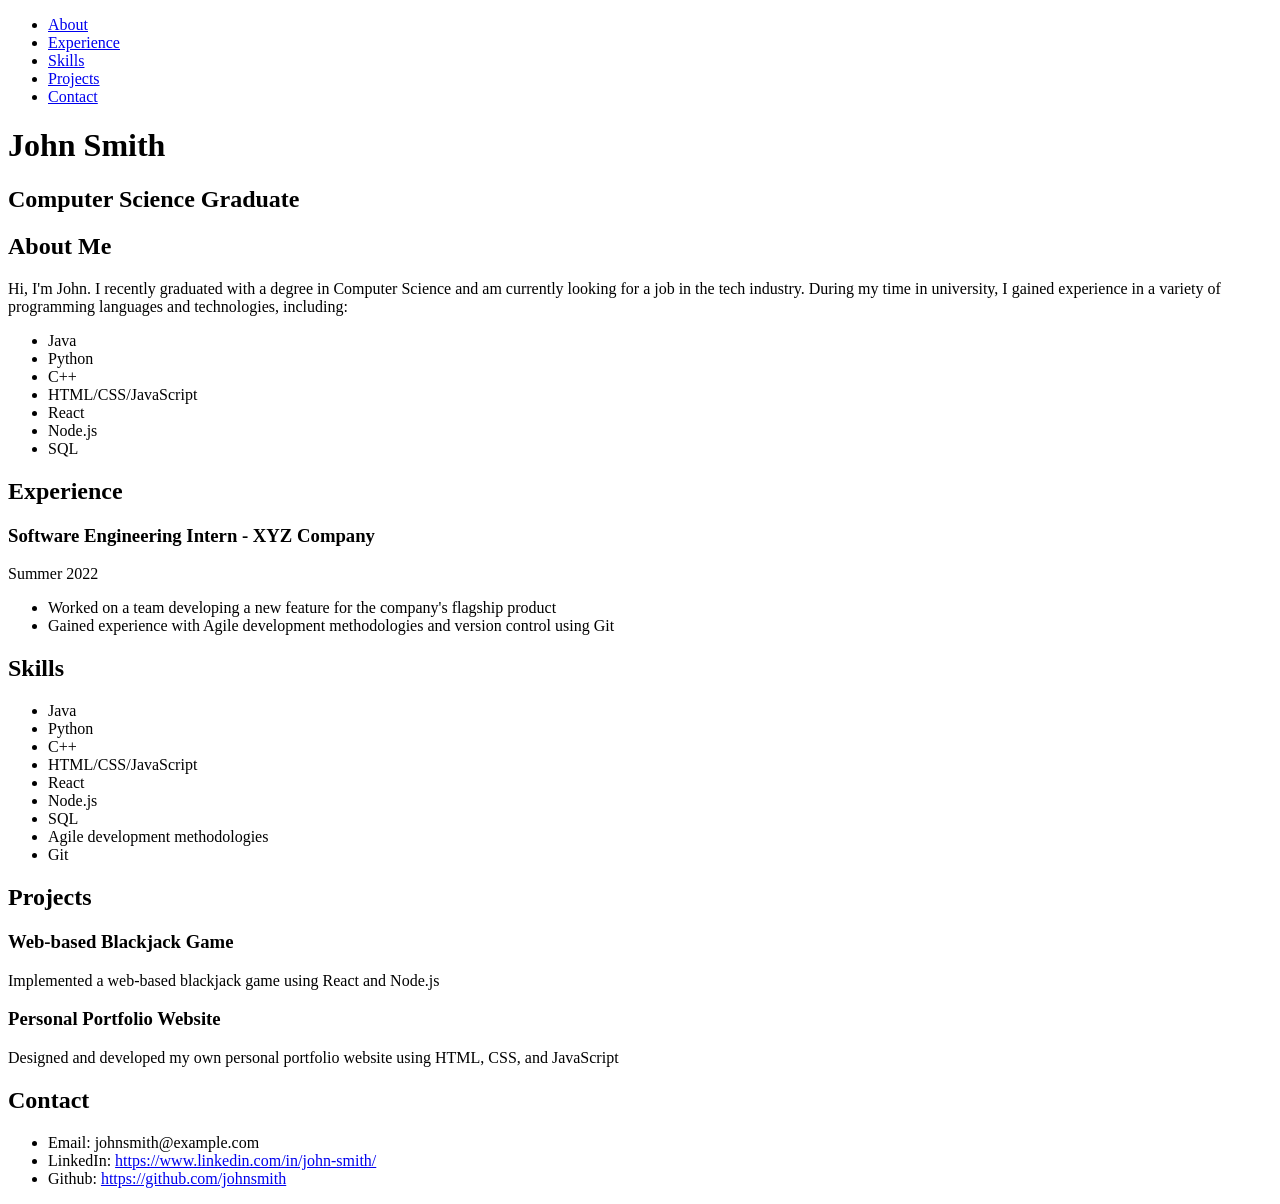
==== index.html @ e046befa "Rename file" ====
<!DOCTYPE html>
<html>
  <head>
    <title>John Smith - Computer Science Graduate</title>
    <meta charset="UTF-8">
    <meta name="viewport" content="width=device-width, initial-scale=1.0">
    <link rel="stylesheet" href="style.css">
  </head>
  <body>
    <header>
      <nav>
        <ul>
          <li><a href="#about">About</a></li>
          <li><a href="#experience">Experience</a></li>
          <li><a href="#skills">Skills</a></li>
          <li><a href="#projects">Projects</a></li>
          <li><a href="#contact">Contact</a></li>
        </ul>
      </nav>
      <h1>John Smith</h1>
      <h2>Computer Science Graduate</h2>
    </header>
    <main>
      <section id="about">
        <h2>About Me</h2>
        <p>Hi, I'm John. I recently graduated with a degree in Computer Science and am currently looking for a job in the tech industry. During my time in university, I gained experience in a variety of programming languages and technologies, including:</p>
        <ul>
          <li>Java</li>
          <li>Python</li>
          <li>C++</li>
          <li>HTML/CSS/JavaScript</li>
          <li>React</li>
          <li>Node.js</li>
          <li>SQL</li>
        </ul>
      </section>
      <section id="experience">
        <h2>Experience</h2>
        <h3>Software Engineering Intern - XYZ Company</h3>
        <p>Summer 2022</p>
        <ul>
          <li>Worked on a team developing a new feature for the company's flagship product</li>
          <li>Gained experience with Agile development methodologies and version control using Git</li>
        </ul>
      </section>
      <section id="skills">
        <h2>Skills</h2>
        <ul>
          <li>Java</li>
          <li>Python</li>
          <li>C++</li>
          <li>HTML/CSS/JavaScript</li>
          <li>React</li>
          <li>Node.js</li>
          <li>SQL</li>
          <li>Agile development methodologies</li>
          <li>Git</li>
        </ul>
      </section>
      <section id="projects">
        <h2>Projects</h2>
        <h3>Web-based Blackjack Game</h3>
        <p>Implemented a web-based blackjack game using React and Node.js</p>
        <h3>Personal Portfolio Website</h3>
        <p>Designed and developed my own personal portfolio website using HTML, CSS, and JavaScript</p>
      </section>
      <section id="contact">
        <h2>Contact</h2>
        <ul>
          <li>Email: johnsmith@example.com</li>
          <li>LinkedIn: <a href="https://www.linkedin.com/in/john-smith/">https://www.linkedin.com/in/john-smith/</a></li>
          <li>Github: <a href="https://github.com/johnsmith">https://github.com/johnsmith</a></li>
        </ul>
      </section>
    </main>
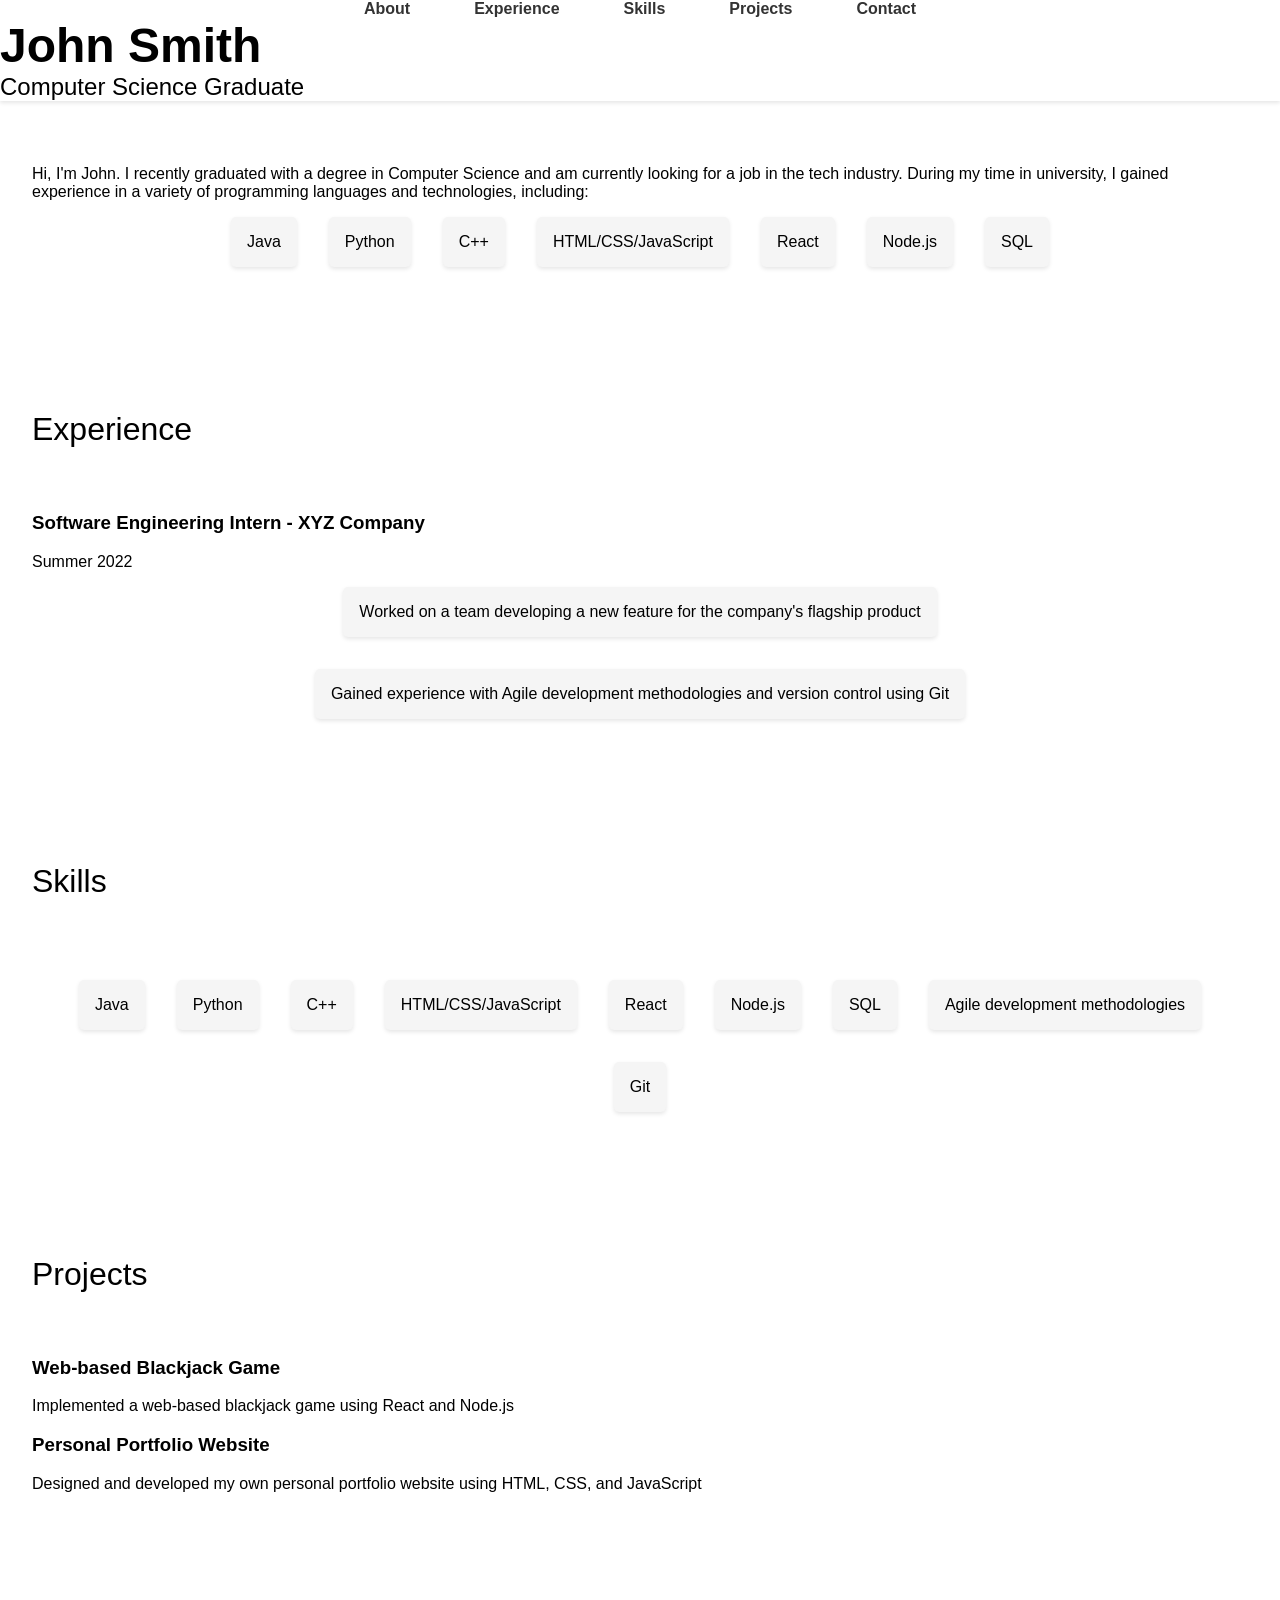
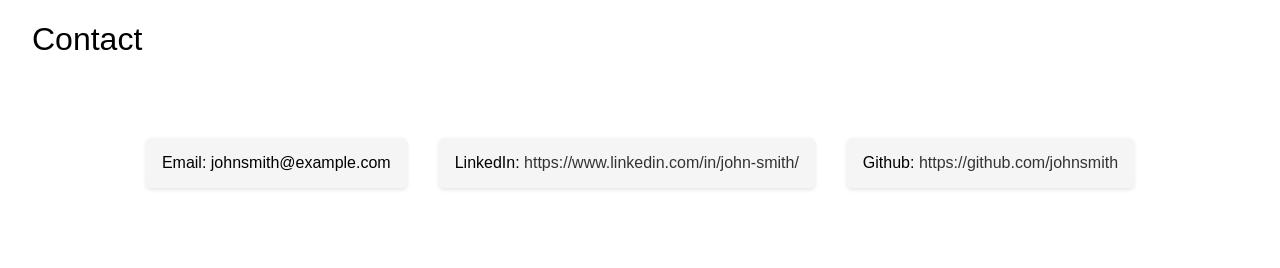
==== commit fb57cde9: "add css file" ====
--- a/index.html
+++ b/index.html
@@ -1,5 +1,6 @@
 <!DOCTYPE html>
 <html>
+  <link rel="stylesheet" href="style.css">
   <head>
     <title>John Smith - Computer Science Graduate</title>
     <meta charset="UTF-8">
--- a/style.css
+++ b/style.css
@@ -0,0 +1,139 @@
+/* Global styles */
+
+body {
+  font-family: 'Roboto', sans-serif;
+  margin: 0;
+}
+
+ul {
+  list-style: none;
+  margin: 0;
+  padding: 0;
+}
+
+a {
+  text-decoration: none;
+  color: #333;
+}
+
+header {
+  background-color: #fff;
+  box-shadow: 0 2px 4px rgba(0,0,0,.1);
+  position: fixed;
+  top: 0;
+  width: 100%;
+  z-index: 1;
+}
+
+nav ul {
+  display: flex;
+  justify-content: center;
+  padding: 0;
+}
+
+nav li {
+  margin: 0 1em;
+}
+
+nav a {
+  font-weight: 600;
+  padding: 1em;
+  transition: all .2s ease-in-out;
+}
+
+nav a:hover {
+  background-color: #333;
+  color: #fff;
+}
+
+.header-content {
+  align-items: center;
+  display: flex;
+  flex-direction: column;
+  justify-content: center;
+  padding: 4em 0;
+  text-align: center;
+}
+
+h1 {
+  font-size: 3em;
+  margin: 0;
+}
+
+h2 {
+  font-size: 1.5em;
+  font-weight: normal;
+  margin: 0;
+}
+
+/* Section styles */
+
+section {
+  padding: 4em 2em;
+}
+
+section h2 {
+  font-size: 2em;
+  margin-bottom: 2em;
+}
+
+section ul {
+  display: flex;
+  flex-wrap: wrap;
+  justify-content: center;
+}
+
+section li {
+  margin: 1em;
+  padding: 1em;
+  background-color: #f5f5f5;
+  border-radius: 5px;
+  box-shadow: 0 2px 4px rgba(0,0,0,.1);
+}
+
+section p {
+  margin: 0;
+}
+
+/* Project item styles */
+
+.project-item {
+  display: flex;
+  flex-direction: column;
+}
+
+.project-item h3 {
+  font-size: 1.5em;
+  margin-bottom: 0.5em;
+}
+
+.project-item p {
+  margin-top: 0.5em;
+}
+
+/* Experience item styles */
+
+.experience-item {
+  margin-bottom: 2em;
+}
+
+.experience-item h3 {
+  margin-bottom: 0.5em;
+}
+
+.experience-item p {
+  font-size: 0.8em;
+  margin: 0;
+}
+
+/* Contact section styles */
+
+.contact-section {
+  text-align: center;
+}
+
+.contact-section li {
+  font-size: 1.2em;
+  margin-bottom: 0.5em;
+}
+
--- a/style.css
+++ b/style.css
@@ -0,0 +1,139 @@
+/* Global styles */
+
+body {
+  font-family: 'Roboto', sans-serif;
+  margin: 0;
+}
+
+ul {
+  list-style: none;
+  margin: 0;
+  padding: 0;
+}
+
+a {
+  text-decoration: none;
+  color: #333;
+}
+
+header {
+  background-color: #fff;
+  box-shadow: 0 2px 4px rgba(0,0,0,.1);
+  position: fixed;
+  top: 0;
+  width: 100%;
+  z-index: 1;
+}
+
+nav ul {
+  display: flex;
+  justify-content: center;
+  padding: 0;
+}
+
+nav li {
+  margin: 0 1em;
+}
+
+nav a {
+  font-weight: 600;
+  padding: 1em;
+  transition: all .2s ease-in-out;
+}
+
+nav a:hover {
+  background-color: #333;
+  color: #fff;
+}
+
+.header-content {
+  align-items: center;
+  display: flex;
+  flex-direction: column;
+  justify-content: center;
+  padding: 4em 0;
+  text-align: center;
+}
+
+h1 {
+  font-size: 3em;
+  margin: 0;
+}
+
+h2 {
+  font-size: 1.5em;
+  font-weight: normal;
+  margin: 0;
+}
+
+/* Section styles */
+
+section {
+  padding: 4em 2em;
+}
+
+section h2 {
+  font-size: 2em;
+  margin-bottom: 2em;
+}
+
+section ul {
+  display: flex;
+  flex-wrap: wrap;
+  justify-content: center;
+}
+
+section li {
+  margin: 1em;
+  padding: 1em;
+  background-color: #f5f5f5;
+  border-radius: 5px;
+  box-shadow: 0 2px 4px rgba(0,0,0,.1);
+}
+
+section p {
+  margin: 0;
+}
+
+/* Project item styles */
+
+.project-item {
+  display: flex;
+  flex-direction: column;
+}
+
+.project-item h3 {
+  font-size: 1.5em;
+  margin-bottom: 0.5em;
+}
+
+.project-item p {
+  margin-top: 0.5em;
+}
+
+/* Experience item styles */
+
+.experience-item {
+  margin-bottom: 2em;
+}
+
+.experience-item h3 {
+  margin-bottom: 0.5em;
+}
+
+.experience-item p {
+  font-size: 0.8em;
+  margin: 0;
+}
+
+/* Contact section styles */
+
+.contact-section {
+  text-align: center;
+}
+
+.contact-section li {
+  font-size: 1.2em;
+  margin-bottom: 0.5em;
+}
+
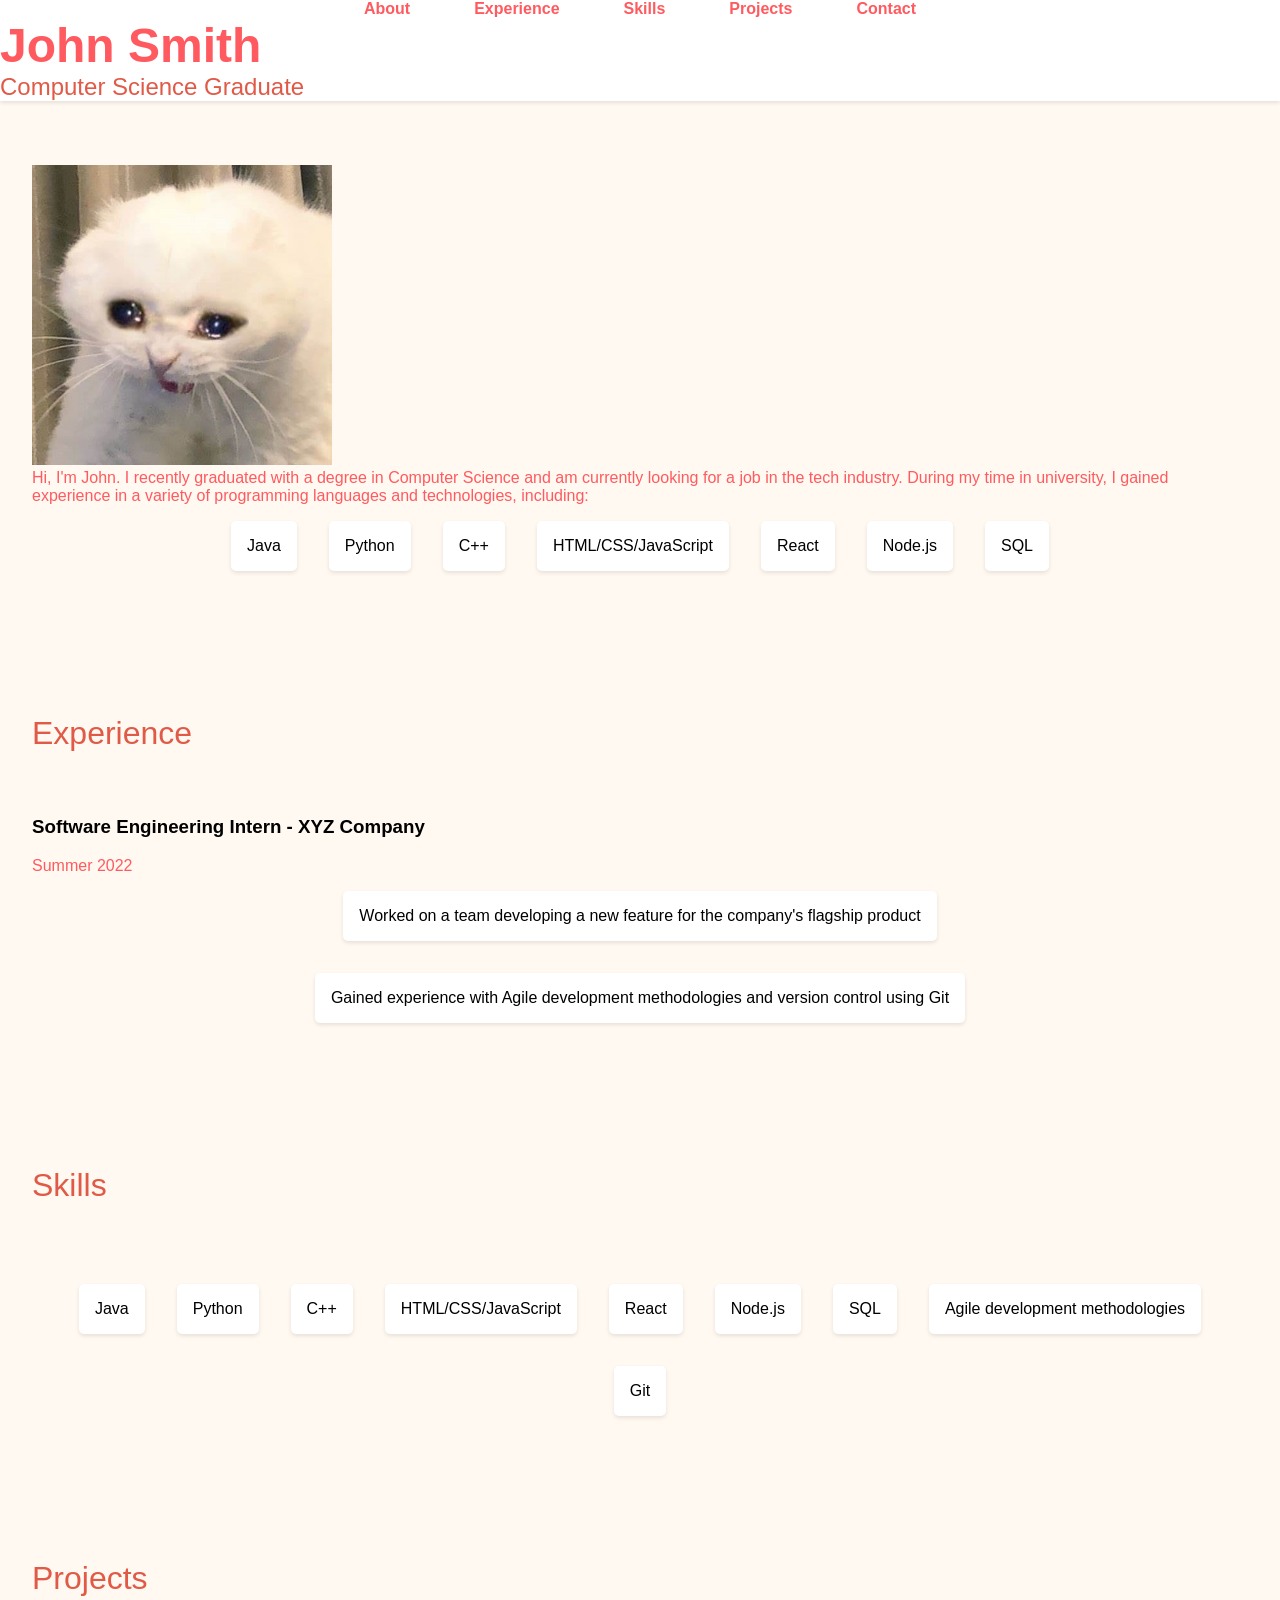
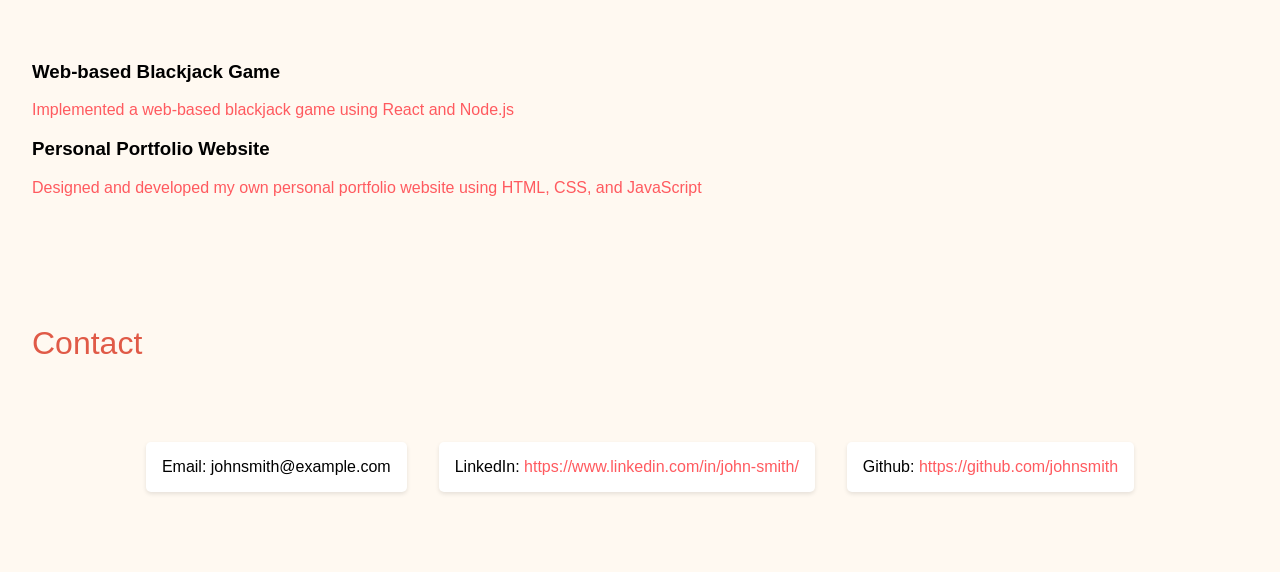
==== commit cb7d8f5e: "Add button and update image (does not work)" ====
--- a/index.html
+++ b/index.html
@@ -24,6 +24,10 @@
     <main>
       <section id="about">
         <h2>About Me</h2>
+        
+        <div class="profile-image">
+          <img src="./cat.jpg" alt="Idol" width="300" height="300">
+        </div>
         <p>Hi, I'm John. I recently graduated with a degree in Computer Science and am currently looking for a job in the tech industry. During my time in university, I gained experience in a variety of programming languages and technologies, including:</p>
         <ul>
           <li>Java</li>
@@ -73,4 +77,8 @@
           <li>Github: <a href="https://github.com/johnsmith">https://github.com/johnsmith</a></li>
         </ul>
       </section>
-    </main>+    </main>
+
+    <script src="./script.js"></script>
+  </body>
+</html>
--- a/style.css
+++ b/style.css
@@ -3,6 +3,7 @@
 body {
   font-family: 'Roboto', sans-serif;
   margin: 0;
+  background-color: #fff9f1;
 }
 
 ul {
@@ -13,12 +14,12 @@
 
 a {
   text-decoration: none;
-  color: #333;
+  color: #ff5a5f;
 }
 
 header {
   background-color: #fff;
-  box-shadow: 0 2px 4px rgba(0,0,0,.1);
+  box-shadow: 0 2px 4px rgba(0, 0, 0, 0.1);
   position: fixed;
   top: 0;
   width: 100%;
@@ -38,11 +39,12 @@
 nav a {
   font-weight: 600;
   padding: 1em;
-  transition: all .2s ease-in-out;
+  transition: all 0.2s ease-in-out;
+  color: #ff5a5f;
 }
 
 nav a:hover {
-  background-color: #333;
+  background-color: #ff5a5f;
   color: #fff;
 }
 
@@ -58,12 +60,14 @@
 h1 {
   font-size: 3em;
   margin: 0;
+  color: #ff5a5f;
 }
 
 h2 {
   font-size: 1.5em;
   font-weight: normal;
   margin: 0;
+  color: #e05a47;
 }
 
 /* Section styles */
@@ -75,6 +79,7 @@
 section h2 {
   font-size: 2em;
   margin-bottom: 2em;
+  color: #e05a47;
 }
 
 section ul {
@@ -86,13 +91,14 @@
 section li {
   margin: 1em;
   padding: 1em;
-  background-color: #f5f5f5;
+  background-color: #fff;
   border-radius: 5px;
-  box-shadow: 0 2px 4px rgba(0,0,0,.1);
+  box-shadow: 0 2px 4px rgba(0, 0, 0, 0.1);
 }
 
 section p {
   margin: 0;
+  color: #ff5a5f;
 }
 
 /* Project item styles */
@@ -105,10 +111,12 @@
 .project-item h3 {
   font-size: 1.5em;
   margin-bottom: 0.5em;
+  color: #e05a47;
 }
 
 .project-item p {
   margin-top: 0.5em;
+  color: #ff5a5f;
 }
 
 /* Experience item styles */
@@ -119,11 +127,13 @@
 
 .experience-item h3 {
   margin-bottom: 0.5em;
+  color: #e05a47;
 }
 
 .experience-item p {
   font-size: 0.8em;
   margin: 0;
+  color: #ff5a5f;
 }
 
 /* Contact section styles */
@@ -135,5 +145,30 @@
 .contact-section li {
   font-size: 1.2em;
   margin-bottom: 0.5em;
+  color: #e05a47;
 }
 
+/* Footer styles */
+
+footer {
+  background-color: #e05a47;
+  color: #fff;
+  padding: 2em;
+  text-align: center;
+}
+
+footer p {
+  margin: 0;
+}
+
+/* Button styles */
+
+.btn {
+  background-color: #ff5a5f;
+  color: #fff;
+  border: none;
+  padding: 1em 2em;
+  border-radius: 5px;
+  font-weight: 600;
+  transition: all 0.2
+}
--- a/style.css
+++ b/style.css
@@ -3,6 +3,7 @@
 body {
   font-family: 'Roboto', sans-serif;
   margin: 0;
+  background-color: #fff9f1;
 }
 
 ul {
@@ -13,12 +14,12 @@
 
 a {
   text-decoration: none;
-  color: #333;
+  color: #ff5a5f;
 }
 
 header {
   background-color: #fff;
-  box-shadow: 0 2px 4px rgba(0,0,0,.1);
+  box-shadow: 0 2px 4px rgba(0, 0, 0, 0.1);
   position: fixed;
   top: 0;
   width: 100%;
@@ -38,11 +39,12 @@
 nav a {
   font-weight: 600;
   padding: 1em;
-  transition: all .2s ease-in-out;
+  transition: all 0.2s ease-in-out;
+  color: #ff5a5f;
 }
 
 nav a:hover {
-  background-color: #333;
+  background-color: #ff5a5f;
   color: #fff;
 }
 
@@ -58,12 +60,14 @@
 h1 {
   font-size: 3em;
   margin: 0;
+  color: #ff5a5f;
 }
 
 h2 {
   font-size: 1.5em;
   font-weight: normal;
   margin: 0;
+  color: #e05a47;
 }
 
 /* Section styles */
@@ -75,6 +79,7 @@
 section h2 {
   font-size: 2em;
   margin-bottom: 2em;
+  color: #e05a47;
 }
 
 section ul {
@@ -86,13 +91,14 @@
 section li {
   margin: 1em;
   padding: 1em;
-  background-color: #f5f5f5;
+  background-color: #fff;
   border-radius: 5px;
-  box-shadow: 0 2px 4px rgba(0,0,0,.1);
+  box-shadow: 0 2px 4px rgba(0, 0, 0, 0.1);
 }
 
 section p {
   margin: 0;
+  color: #ff5a5f;
 }
 
 /* Project item styles */
@@ -105,10 +111,12 @@
 .project-item h3 {
   font-size: 1.5em;
   margin-bottom: 0.5em;
+  color: #e05a47;
 }
 
 .project-item p {
   margin-top: 0.5em;
+  color: #ff5a5f;
 }
 
 /* Experience item styles */
@@ -119,11 +127,13 @@
 
 .experience-item h3 {
   margin-bottom: 0.5em;
+  color: #e05a47;
 }
 
 .experience-item p {
   font-size: 0.8em;
   margin: 0;
+  color: #ff5a5f;
 }
 
 /* Contact section styles */
@@ -135,5 +145,30 @@
 .contact-section li {
   font-size: 1.2em;
   margin-bottom: 0.5em;
+  color: #e05a47;
 }
 
+/* Footer styles */
+
+footer {
+  background-color: #e05a47;
+  color: #fff;
+  padding: 2em;
+  text-align: center;
+}
+
+footer p {
+  margin: 0;
+}
+
+/* Button styles */
+
+.btn {
+  background-color: #ff5a5f;
+  color: #fff;
+  border: none;
+  padding: 1em 2em;
+  border-radius: 5px;
+  font-weight: 600;
+  transition: all 0.2
+}
